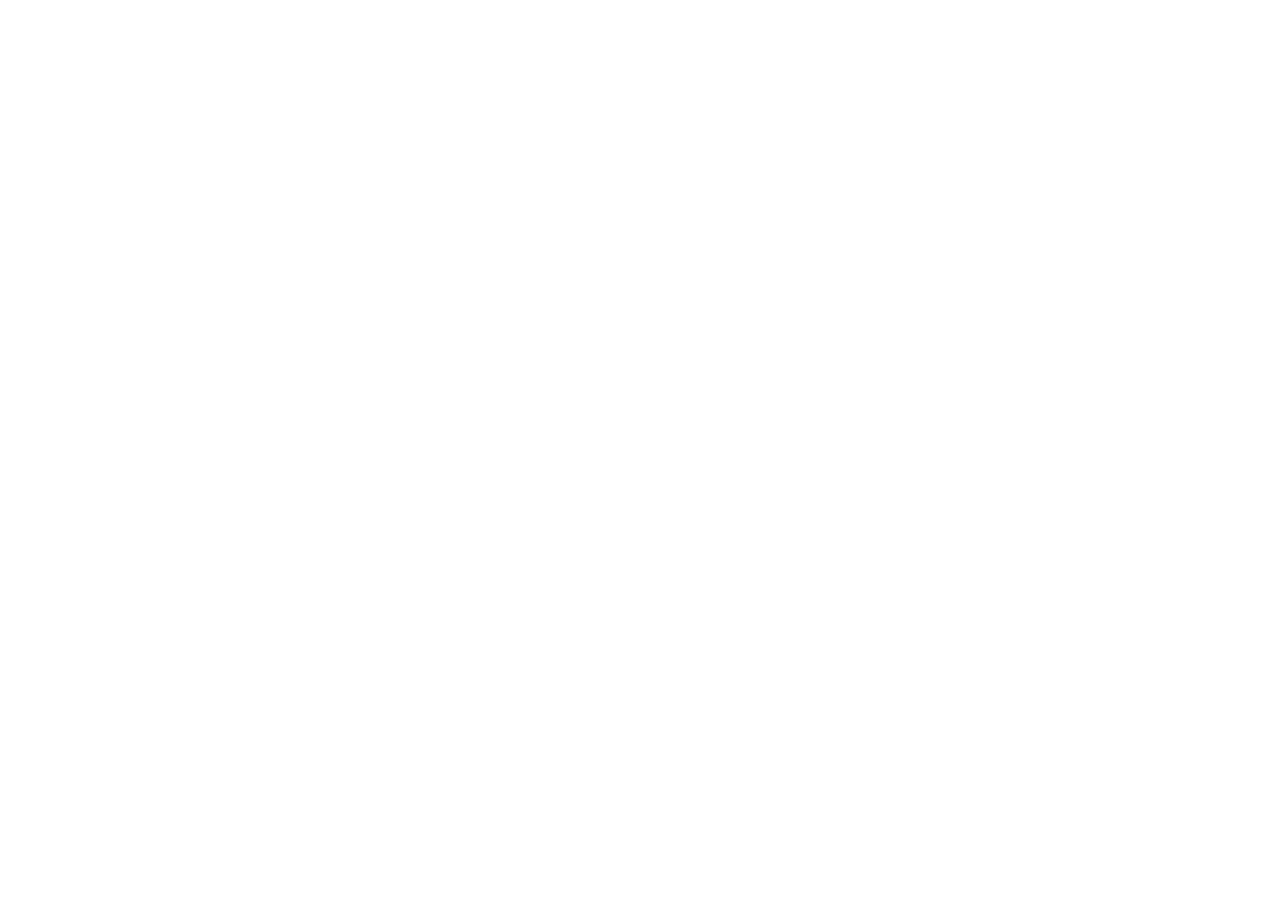
==== main.html @ f4369cef "Stworzenie podstawowych plików" ====
<!DOCTYPE html>
<html lang="en">
<head>
    <meta charset="UTF-8">
    <meta name="viewport" content="width=device-width, initial-scale=1.0">
    <title>BookED</title>
    <link rel="styelsheet" href="/style.css">
</head>
<body>


<script defer src="/main.js"></script>
</body>
</html>
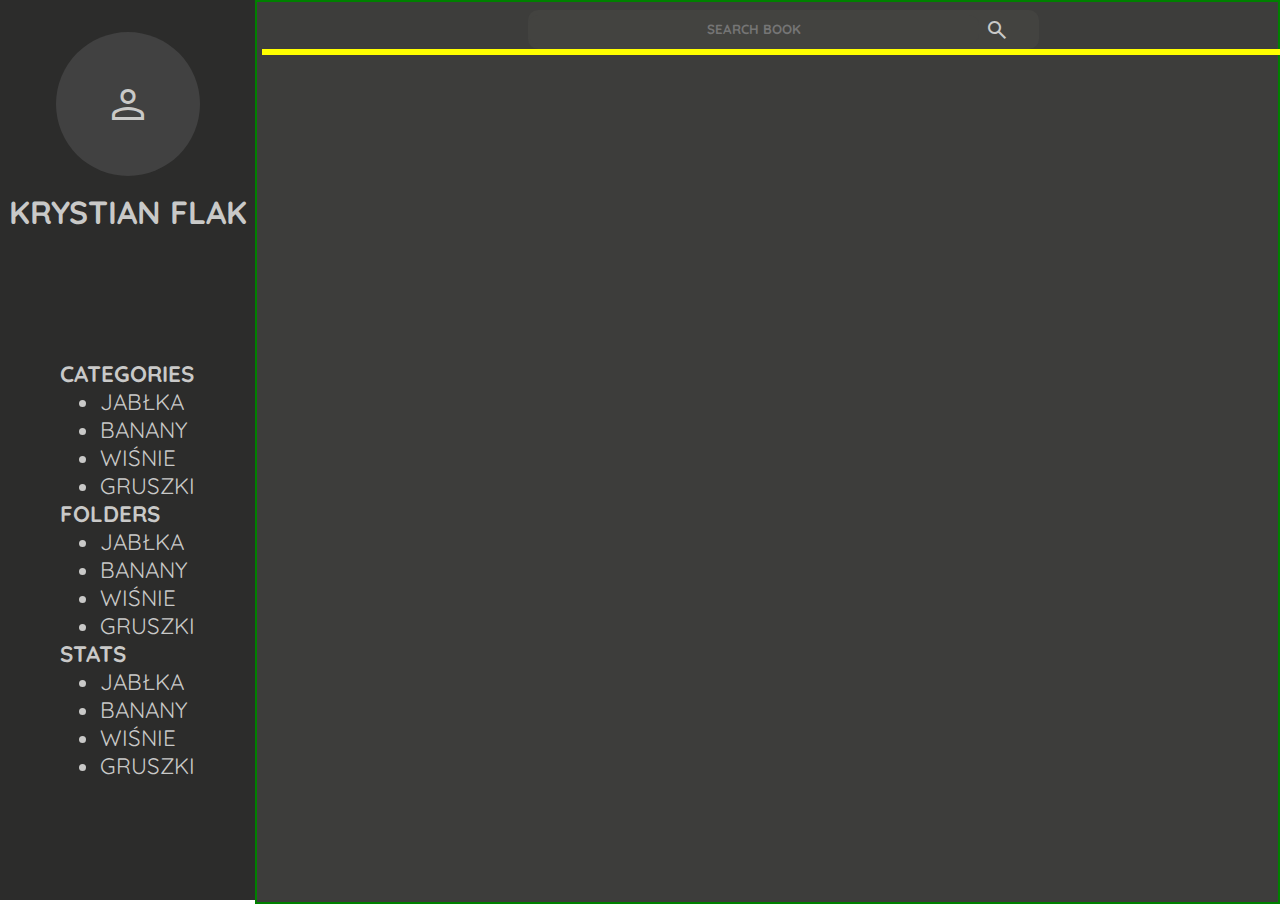
==== commit 93427598: "Make layouts" ====
--- a/main.html
+++ b/main.html
@@ -4,9 +4,74 @@
     <meta charset="UTF-8">
     <meta name="viewport" content="width=device-width, initial-scale=1.0">
     <title>BookED</title>
-    <link rel="styelsheet" href="/style.css">
+    <link rel="stylesheet" href="main.css">
+    <link href="https://fonts.googleapis.com/css2?family=Material+Symbols+Outlined" rel="stylesheet" />
+
+    <link href="https://fonts.googleapis.com/css2?family=Quicksand:wght@300..700&display=swap" rel="stylesheet">
+   
 </head>
 <body>
+
+<section class="container">
+
+    <div class="side-bar">
+        <div class="side-bar-container">
+            <div class="user-photo">
+                <span class="photo-icon material-symbols-outlined ">person</span>
+            </div>
+            <div class="text-style user-id">Krystian Flak</div>
+            <div class="side-bar-menu">
+                <div class="text-style categories">
+                    <h4>Categories</h4>
+                    <ul>
+                        <li>Jabłka</li>
+                        <li>Banany</li>
+                        <li>Wiśnie</li>
+                        <li>Gruszki</li>
+                    </ul>
+                </div>
+                <div class="text-style folders">
+                    <h4>Folders</h4>
+                    <ul>
+                        <li>Jabłka</li>
+                        <li>Banany</li>
+                        <li>Wiśnie</li>
+                        <li>Gruszki</li>
+                    </ul>
+                </div>
+                <div class="text-style stats">
+                    <h4>Stats</h4>
+                    <ul>
+                        <li>Jabłka</li>
+                        <li>Banany</li>
+                        <li>Wiśnie</li>
+                        <li>Gruszki</li>
+                    </ul>
+                </div>
+            </div>
+            
+        </div>
+    </div>
+    <div class="main-side">
+        <div class="search-bar-area">
+            <div class="search-bar">
+                <input type="search button" class="search-input-bar" placeholder="Search book">
+                <button class="material-symbols-outlined search-icon">search</button>
+            </div>
+
+            <div class="books">
+                <div class="book"></div>
+                <div class="book"></div>
+                <div class="book"></div>
+                <div class="book"></div>
+                <div class="book"></div>
+            </div>
+        </div>
+        
+    </div>
+
+</section>
+    
 
 
 <script defer src="/main.js"></script>
--- a/main.css
+++ b/main.css
@@ -0,0 +1,131 @@
+*{
+    margin: 0;
+}
+
+
+/* Main Page */
+.container{
+    display: flex;
+    width: 100%;
+    height: 100vh;
+}
+.side-bar{
+    display: flex;
+    width: 20%;
+    height: 100vh;
+    background-color: #2c2c2b;
+}
+.main-side{
+    display: flex;
+    flex-direction: column;
+    width: 80%;
+    height: 100vh;
+    border: solid green 2px;
+    background-color: #3D3D3B;
+}
+
+/* Search bar properties */
+.search-bar-area{
+    display: flex;
+    flex-direction: column;
+    width: 100%;
+    height: 5vh;
+    justify-content: center;
+    align-items: center;
+    margin: 0.5em;
+}
+.search-bar{
+    display: flex;
+    justify-content: center;
+    align-items: center;
+    background-color: #434340;
+    border-radius: 10px;
+    width: 50%;
+    margin-left: 1em;
+    height: 5vh;
+}
+.search-input-bar{
+    height: 70%;
+    width: 100%;
+    border-radius: 10px;
+    border: none;
+    background-color: #434340;
+    color: rgb(177, 176, 176);
+    text-align: center;
+    font-family: Quicksand,sans-serif;
+    font-weight: bold;
+    text-transform: uppercase;
+}
+.search-icon{
+    color: #c9c9c8;
+    margin-right: 1em;
+    background-color: transparent;
+    border: none;
+    height: 80%;
+    transition: color 0.3s ease;
+}
+.search-icon:hover{
+    cursor: pointer;
+    color: #e9e9e9;
+}
+.search-input-bar:hover{
+    cursor:initial; 
+}
+
+.search-input-bar:focus{
+    outline: none;
+}
+
+/* Side bar properties */
+
+/* 1.1 User photo */
+.side-bar-container{
+    display: flex;
+    width: 100%;
+    flex-direction: column;
+    /* justify-content: center; */
+    align-items: center;
+}
+.user-photo{
+    display: flex;
+    background-color: rgb(65, 65, 65);
+    border-radius: 100%;
+    padding: 3em;
+    margin-top: 2em;
+    margin-bottom: 1em;
+}
+.photo-icon{
+    font-size: 3rem !important; /* Rozmiar ikony */
+    color: #c9c9c8;
+}
+
+/* 1.2 user Name */
+
+.text-style{
+    font-family: Quicksand,sans-serif;
+    color: #c9c9c8;
+    text-transform: uppercase;
+    cursor: pointer;
+    font-size: 1.4rem;
+    transition: color 0.3s ease-in-out;
+}
+.text-style:hover{
+    color: #e4e4e3;
+}
+
+.user-id{
+    font-size: 2rem;
+    margin-bottom: 4em;
+    font-weight: bold;
+}
+
+.books{
+    display: flex;
+    border: solid yellow;
+    width: 100%;
+}
+
+
+
+
+
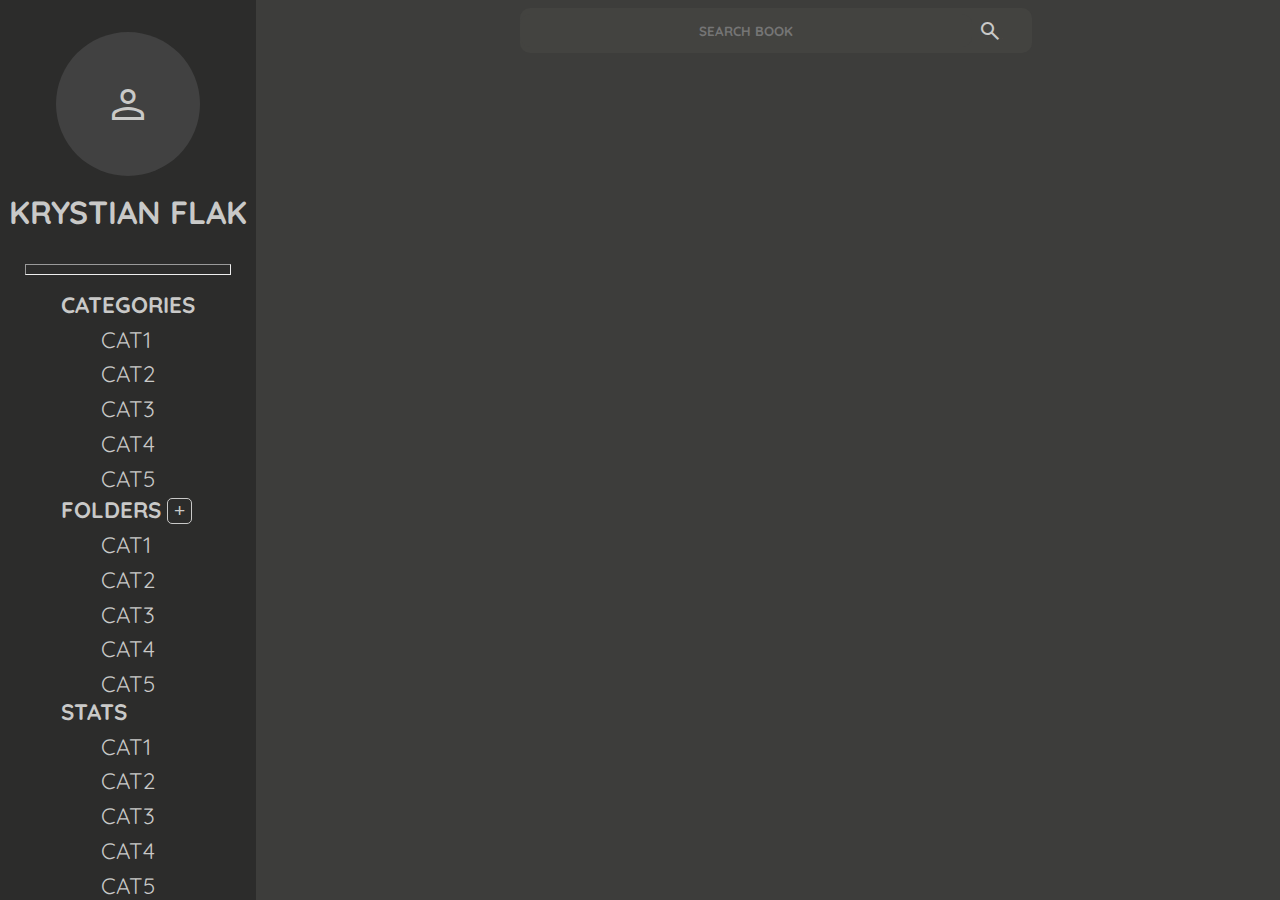
==== commit 8bccaa5e: "Zaprojektowano side bar oraz poprawiono szerokość" ====
--- a/main.html
+++ b/main.html
@@ -20,34 +20,40 @@
                 <span class="photo-icon material-symbols-outlined ">person</span>
             </div>
             <div class="text-style user-id">Krystian Flak</div>
+            <hr class="horizontal-label-decoration">
             <div class="side-bar-menu">
-                <div class="text-style categories">
-                    <h4>Categories</h4>
+                <h4 onclick="">Categories</h4>
+                    <div class="categories-name">
+                        <ul>
+                            <li>cat1</li>
+                            <li>cat2</li>
+                            <li>cat3</li>
+                            <li>cat4</li>
+                            <li>cat5</li>
+                        </ul>
+                    </div>
+                    <h4>Folders <button class="add-folder">+</button></h4>
+                    <div class="folders-name">
+                        <ul>
+                            <li>cat1</li>
+                            <li>cat2</li>
+                            <li>cat3</li>
+                            <li>cat4</li>
+                            <li>cat5</li>
+                        </ul>
+                    </div>
+                <h4>Stats</h4>
+                <div class="stats-name">
                     <ul>
-                        <li>Jabłka</li>
-                        <li>Banany</li>
-                        <li>Wiśnie</li>
-                        <li>Gruszki</li>
+                        <li>cat1</li>
+                        <li>cat2</li>
+                        <li>cat3</li>
+                        <li>cat4</li>
+                        <li>cat5</li>
                     </ul>
                 </div>
-                <div class="text-style folders">
-                    <h4>Folders</h4>
-                    <ul>
-                        <li>Jabłka</li>
-                        <li>Banany</li>
-                        <li>Wiśnie</li>
-                        <li>Gruszki</li>
-                    </ul>
-                </div>
-                <div class="text-style stats">
-                    <h4>Stats</h4>
-                    <ul>
-                        <li>Jabłka</li>
-                        <li>Banany</li>
-                        <li>Wiśnie</li>
-                        <li>Gruszki</li>
-                    </ul>
-                </div>
+                
+                
             </div>
             
         </div>
@@ -60,11 +66,7 @@
             </div>
 
             <div class="books">
-                <div class="book"></div>
-                <div class="book"></div>
-                <div class="book"></div>
-                <div class="book"></div>
-                <div class="book"></div>
+                
             </div>
         </div>
         
--- a/main.css
+++ b/main.css
@@ -14,13 +14,18 @@
     width: 20%;
     height: 100vh;
     background-color: #2c2c2b;
+    overflow-y: scroll;      
+    overflow-x: hidden;
+    scrollbar-width: none;
 }
+
+
 .main-side{
     display: flex;
     flex-direction: column;
     width: 80%;
     height: 100vh;
-    border: solid green 2px;
+    /* border: solid green 2px; */
     background-color: #3D3D3B;
 }
 
@@ -32,7 +37,7 @@
     height: 5vh;
     justify-content: center;
     align-items: center;
-    margin: 0.5em;
+    margin-top: 0.5em;
 }
 .search-bar{
     display: flex;
@@ -101,7 +106,8 @@
 
 /* 1.2 user Name */
 
-.text-style{
+
+.text-style, h4, li{
     font-family: Quicksand,sans-serif;
     color: #c9c9c8;
     text-transform: uppercase;
@@ -115,17 +121,62 @@
 
 .user-id{
     font-size: 2rem;
-    margin-bottom: 4em;
+    margin-bottom: 1em;
     font-weight: bold;
+    text-align: center;
 }
 
-.books{
+.horizontal-label-decoration{
     display: flex;
-    border: solid yellow;
-    width: 100%;
+    width: 80%;
+    height: 1vh;
+    margin-bottom: 1em;
+    
+}
+
+
+/* 1.3 navigation categories */
+
+.categories-name li{
+    display: flex;
+    list-style: none;
+    margin-top: 0.3em;
+}
+
+.folders-name li{
+    display: flex;
+    list-style: none;
+    margin-top: 0.3em;
+}
+
+.add-folder{
+    border: none;
+    outline: none;
+    color: #c9c9c8;
+    background-color: transparent;
+    font-size: 1.2rem;
+    border: solid 1px #c9c9c8;
+    border-radius: 5px;
+    margin-top: 0.3em;
+
+}
+
+.add-folder:hover{
+    color: rgb(65, 65, 65);
+    background-color: #c9c9c8;
+    border: solid 1px #c9c9c8;
+    cursor: pointer;
+}
+.stats-name li{
+    display: flex;
+    list-style: none;
+    margin-top: 0.3em;
 }
 
 
 
-
-
+.books{
+    display: flex;
+    /* border: solid yellow; */
+    width: 100%;
+}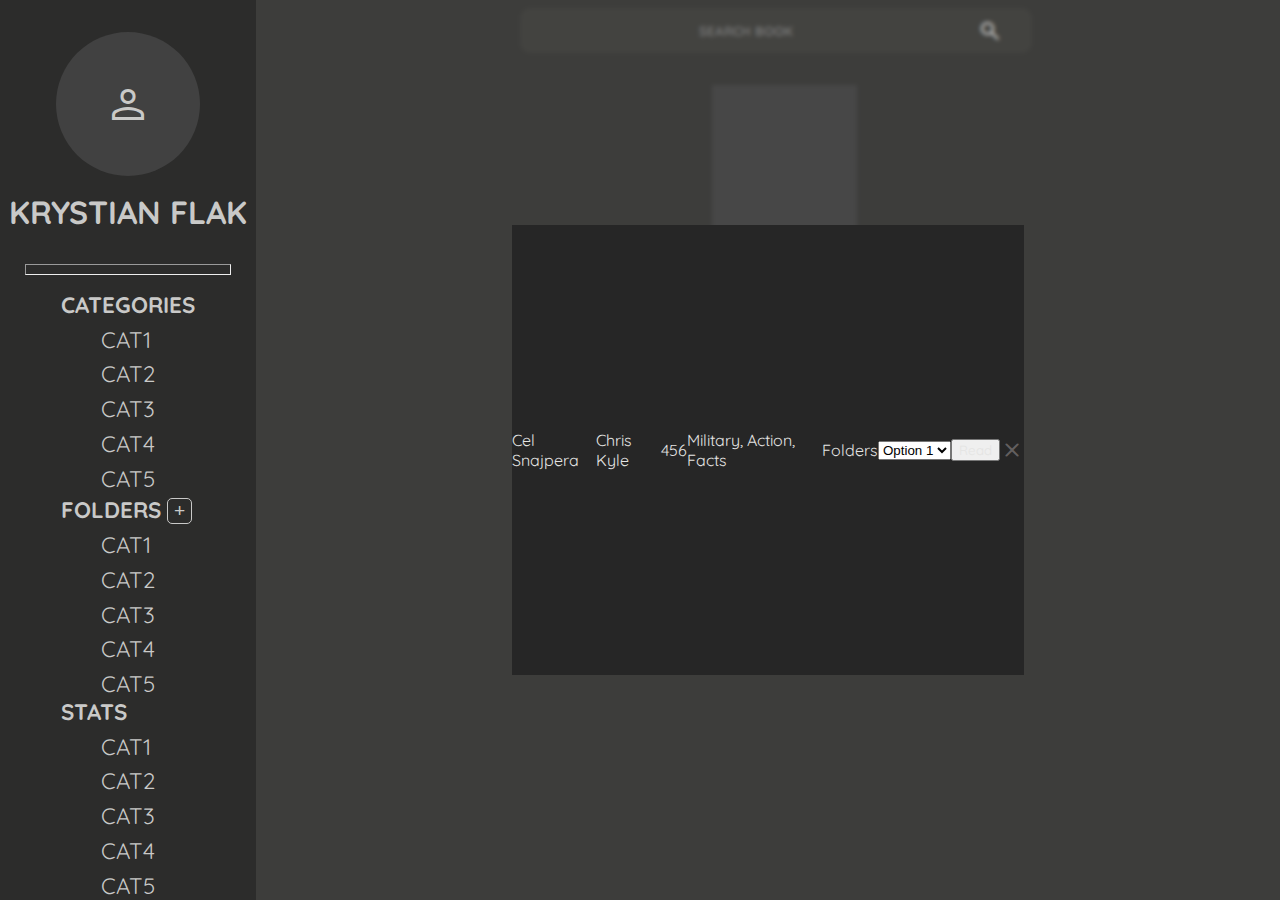
==== commit d35910a3: "Zaprojektowano układ ksązek na stronie glownej oraz stworzono modal z detalami danej ksążki (niedoko" ====
--- a/main.html
+++ b/main.html
@@ -6,6 +6,9 @@
     <title>BookED</title>
     <link rel="stylesheet" href="main.css">
     <link href="https://fonts.googleapis.com/css2?family=Material+Symbols+Outlined" rel="stylesheet" />
+   
+    <link rel="stylesheet" href="https://fonts.googleapis.com/css2?family=Material+Symbols+Rounded:opsz,wght,FILL,GRAD@20..48,100..700,0..1,-50..200&icon_names=bookmark" />
+    <link rel="stylesheet" href="https://fonts.googleapis.com/css2?family=Material+Symbols+Rounded:opsz,wght,FILL,GRAD@20..48,100..700,0..1,-50..200&icon_names=close" />
 
     <link href="https://fonts.googleapis.com/css2?family=Quicksand:wght@300..700&display=swap" rel="stylesheet">
    
@@ -59,18 +62,51 @@
         </div>
     </div>
     <div class="main-side">
+
+        <!-- Modal for book's details -->
+        <div class="modal-all">
+            <div class="modal-cont">
+                <div class="m-title m-text-style">Cel Snajpera</div>
+                <div class="m-author m-text-style">Chris Kyle</div>
+                <div class="m-num-page m-text-style"> 456</div>
+                <div class="m-categories m-text-style">Military, Action, Facts</div>
+                <label for="dropdown" class="m-text-style">Folders</label>
+                    <select id="dropdown" name="options">
+                        <option value="option1" class="m-text-style">Option 1</option>
+                        <option value="option2"class="m-text-style">Option 2</option>
+                        <option value="option3"class="m-text-style">Option 3</option>
+                    </select>
+                    <button class="read-notRead m-text-style">Read</button>
+                    <!-- <span class="material-symbols-rounded">bookmark</span> -->
+                    <span class="material-symbols-rounded m-text-style-exit">close</span>
+            </div>
+         </div>
+
         <div class="search-bar-area">
             <div class="search-bar">
                 <input type="search button" class="search-input-bar" placeholder="Search book">
                 <button class="material-symbols-outlined search-icon">search</button>
             </div>
 
-            <div class="books">
-                
+        </div>
+
+            <div class="books-container">
+                <div class="book-info-container">
+                    <div class="photo"></div>
+                    <div class="title text-style-b">Cel Snajepra</div>
+                    <div class="author text-style-b">Chris Kyle</div>
+                </div>
             </div>
-        </div>
-        
+
+            
+            
+
+
+
     </div>
+
+
+
 
 </section>
     
--- a/main.css
+++ b/main.css
@@ -100,7 +100,7 @@
     margin-bottom: 1em;
 }
 .photo-icon{
-    font-size: 3rem !important; /* Rozmiar ikony */
+    font-size: 3rem !important; 
     color: #c9c9c8;
 }
 
@@ -174,9 +174,86 @@
 }
 
 
-
-.books{
-    display: flex;
-    /* border: solid yellow; */
-    width: 100%;
+/* Books area */
+.books-container{
+    display: flex;
+    flex-wrap: wrap;
+    justify-content: center;
+    overflow-y: scroll;      
+    overflow-x: hidden;
+    scrollbar-width: none;
+    width: 100%;
+}
+
+.book-info-container{
+    display: flex;
+    flex-direction: column;
+    justify-content: center;
+    align-items: center;
+    width: 145px;
+    height: 260px;
+    min-width: 145px;
+    min-height: 260px;
+    border-bottom: solid 3px #626262;
+    margin-top:2em;
+    margin-left: 2em;
+    transition: transform 0.3s ease-in-out;
+
+}
+
+.book-info-container:hover{
+    background-color: #3D3D3B;
+    transform: scale(1.02);
+    
+}
+.photo{
+    width: 100%;
+    height: 80%;
+    margin-bottom: 1em;
+    background-color: rgb(71, 71, 71);
+    cursor: pointer;
+}
+
+.text-style-b{
+    color: #e4e4e3;
+    font-family: Quicksand,sans-serif;
+    margin-bottom: 0.3em;
+}
+.title{
+    font-size: 1.2rem;
+    font-weight: bold;
+    cursor:pointer;
+}
+.author{
+    cursor: pointer;
+}
+
+
+/* Modal of the book's details */
+
+.modal-all{
+    display: flex;
+    visibility: visible;
+    position: absolute;
+    justify-content: center;
+    align-items: center;
+    width: 80%;
+    height: 100vh;
+    backdrop-filter: blur(2px);
+}
+.modal-cont{
+    display: flex;
+    justify-content: center;
+    align-items: center;
+    background-color: #262626;
+    width: 50%;
+    height: 50vh;
+}
+
+.m-text-style{
+    font-family: Quicksand,sans-serif;
+    color: #e4e4e3;;
+}
+.m-text-style-exit{
+    color: rgb(98, 95, 95); !important
 }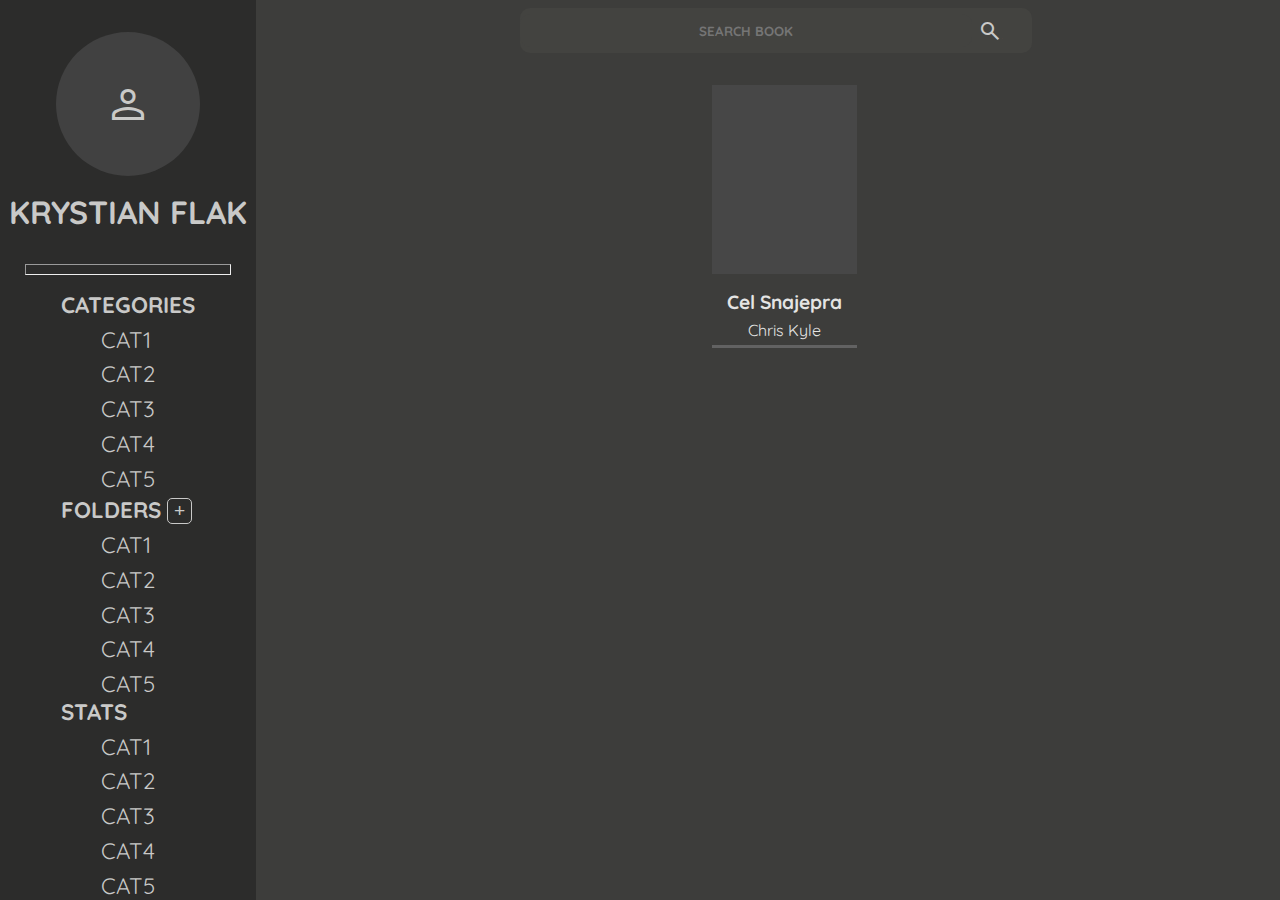
==== commit dbc42d22: "Stworozno wygląd modalu ze szczegolami strony" ====
--- a/main.html
+++ b/main.html
@@ -66,19 +66,21 @@
         <!-- Modal for book's details -->
         <div class="modal-all">
             <div class="modal-cont">
-                <div class="m-title m-text-style">Cel Snajpera</div>
-                <div class="m-author m-text-style">Chris Kyle</div>
-                <div class="m-num-page m-text-style"> 456</div>
-                <div class="m-categories m-text-style">Military, Action, Facts</div>
-                <label for="dropdown" class="m-text-style">Folders</label>
-                    <select id="dropdown" name="options">
-                        <option value="option1" class="m-text-style">Option 1</option>
-                        <option value="option2"class="m-text-style">Option 2</option>
-                        <option value="option3"class="m-text-style">Option 3</option>
-                    </select>
-                    <button class="read-notRead m-text-style">Read</button>
+                <div class="left-side-modal">
+                    <div class="m-title m-text-style">Cel Snajpera, najwkszy z najwikszych.</div>
+                    <div class="m-author m-text-style">Chris Kyle</div>
+                    <div class="m-num-page m-text-style"> 456 pages</div>
+                    <div class="m-categories m-text-style">Cat.: Military, Action, Facts</div>
+                </div>
+                <div class="right-side-modal">
                     <!-- <span class="material-symbols-rounded">bookmark</span> -->
                     <span class="material-symbols-rounded m-text-style-exit">close</span>
+                    <button class="read-notRead m-text-style">Read</button>
+                    <button class="read-notRead m-text-style">add to folders</button>
+                </div>
+                
+                
+                    
             </div>
          </div>
 
--- a/main.css
+++ b/main.css
@@ -233,7 +233,7 @@
 
 .modal-all{
     display: flex;
-    visibility: visible;
+    visibility: hidden;
     position: absolute;
     justify-content: center;
     align-items: center;
@@ -250,10 +250,60 @@
     height: 50vh;
 }
 
+.left-side-modal{
+    width: 46%;
+    height: 100%;
+    margin-left: 4%;
+    margin-top: 4%;
+}
+.right-side-modal{
+    width: 50%;
+    height: 100%;
+
+}
+
 .m-text-style{
     font-family: Quicksand,sans-serif;
     color: #e4e4e3;;
 }
+.right-side-modal > .m-text-style-exit{
+    margin-left: 91%;
+    margin-top: 2%;
+}
+
 .m-text-style-exit{
-    color: rgb(98, 95, 95); !important
-}+    color: rgb(98, 95, 95) !important;
+    
+}
+.m-text-style-exit:hover{
+    cursor: pointer;
+    color: rgb(174, 172, 172)!important;
+}
+
+.m-title{
+    font-size: 2rem;
+    font-weight: bold;
+    text-align:start;
+}
+.m-author{
+    font-size: 1.3rem;
+    margin-bottom: 1em;
+}
+.m-num-page{
+    margin-bottom: 0.5em;
+}
+
+.read-notRead{
+    width: 50%;
+    height: 6vh;
+    margin: 2em;
+    background-color: rgba(25, 195, 90, 0.121);
+    color: blaCK;
+    font-weight: bolder;
+    outline: none;
+    border: solid 2px whitesmoke;
+    border-radius: 20px;
+    cursor: pointer;
+}
+
+
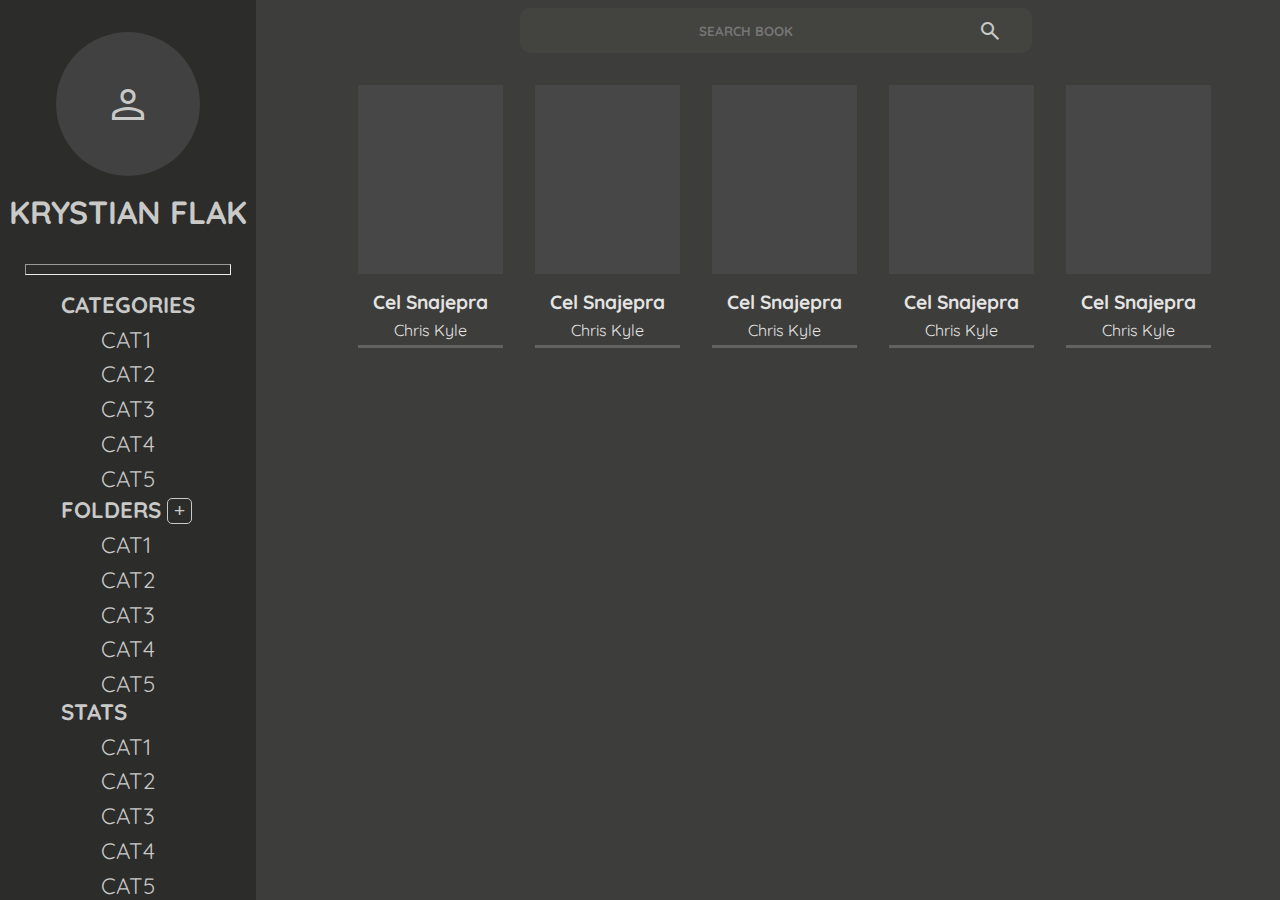
==== commit 335d3e35: "Stworozno probn wersje modal z JS" ====
--- a/main.html
+++ b/main.html
@@ -98,6 +98,27 @@
                     <div class="title text-style-b">Cel Snajepra</div>
                     <div class="author text-style-b">Chris Kyle</div>
                 </div>
+                <div class="book-info-container">
+                    <div class="photo"></div>
+                    <div class="title text-style-b">Cel Snajepra</div>
+                    <div class="author text-style-b">Chris Kyle</div>
+                </div>
+                <div class="book-info-container">
+                    <div class="photo"></div>
+                    <div class="title text-style-b">Cel Snajepra</div>
+                    <div class="author text-style-b">Chris Kyle</div>
+                </div>
+                <div class="book-info-container">
+                    <div class="photo"></div>
+                    <div class="title text-style-b">Cel Snajepra</div>
+                    <div class="author text-style-b">Chris Kyle</div>
+                </div>
+                <div class="book-info-container">
+                    <div class="photo"></div>
+                    <div class="title text-style-b">Cel Snajepra</div>
+                    <div class="author text-style-b">Chris Kyle</div>
+                </div>
+                
             </div>
 
             
--- a/main.css
+++ b/main.css
@@ -248,6 +248,7 @@
     background-color: #262626;
     width: 50%;
     height: 50vh;
+    z-index: 100;
 }
 
 .left-side-modal{
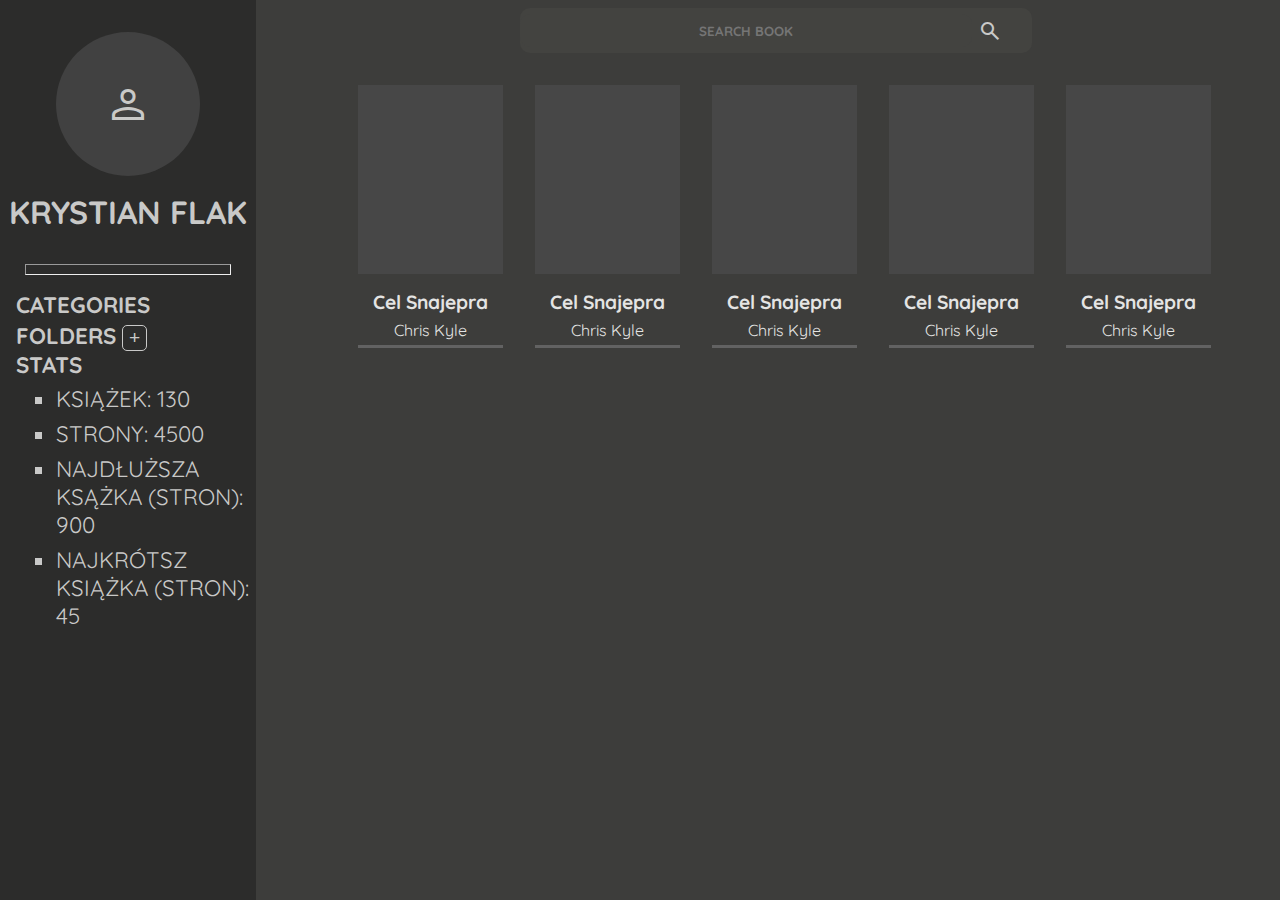
==== commit 2212b3d8: "Dodano animacje modalu oraz funkcjonalnosc do side baru" ====
--- a/main.html
+++ b/main.html
@@ -25,34 +25,31 @@
             <div class="text-style user-id">Krystian Flak</div>
             <hr class="horizontal-label-decoration">
             <div class="side-bar-menu">
-                <h4 onclick="">Categories</h4>
-                    <div class="categories-name">
+                <h4 id="cat-open-btn">Categories</h4>
+                    <div id="categories-name-id" class="categories-name">
                         <ul>
-                            <li>cat1</li>
-                            <li>cat2</li>
-                            <li>cat3</li>
-                            <li>cat4</li>
-                            <li>cat5</li>
+                            <li>Ulubione</li>
+                            <li>Przeczytane</li>
+                            <li>Nieprzeczytane</li>
+                            <li>Militarne</li>
+                            <li>Kryminały</li>
+                            <li>Horrory</li>
+                            <li>Rozwój</li>
                         </ul>
                     </div>
-                    <h4>Folders <button class="add-folder">+</button></h4>
+                    <h4>Folders <button id="add-btn" class="add-folder">+</button></h4>
                     <div class="folders-name">
-                        <ul>
-                            <li>cat1</li>
-                            <li>cat2</li>
-                            <li>cat3</li>
-                            <li>cat4</li>
-                            <li>cat5</li>
+                        <ul class="folders-area">
+                            <!-- Space for new folders -->
                         </ul>
                     </div>
-                <h4>Stats</h4>
-                <div class="stats-name">
+                <h4 id="stat-open-btn">Stats</h4>
+                <div class="stats-name" id="stats-name-id">
                     <ul>
-                        <li>cat1</li>
-                        <li>cat2</li>
-                        <li>cat3</li>
-                        <li>cat4</li>
-                        <li>cat5</li>
+                        <li>Książek: 130</li>
+                        <li>Strony: 4500</li>
+                        <li>Najdłuższa ksążka (stron): 900 </li>
+                        <li>Najkrótsz książka (stron): 45</li>
                     </ul>
                 </div>
                 
@@ -74,7 +71,7 @@
                 </div>
                 <div class="right-side-modal">
                     <!-- <span class="material-symbols-rounded">bookmark</span> -->
-                    <span class="material-symbols-rounded m-text-style-exit">close</span>
+                    <span id="close-modal" class="material-symbols-rounded m-text-style-exit">close</span>
                     <button class="read-notRead m-text-style">Read</button>
                     <button class="read-notRead m-text-style">add to folders</button>
                 </div>
--- a/main.css
+++ b/main.css
@@ -17,6 +17,9 @@
     overflow-y: scroll;      
     overflow-x: hidden;
     scrollbar-width: none;
+}
+.side-bar-menu{
+    margin-left: 1em;
 }
 
 
@@ -136,12 +139,17 @@
 
 
 /* 1.3 navigation categories */
-
+.categories-name{
+    display: none;
+    animation: OpenCat 0.3s ease;
+   
+}
 .categories-name li{
-    display: flex;
     list-style: none;
     margin-top: 0.3em;
 }
+
+
 
 .folders-name li{
     display: flex;
@@ -167,9 +175,20 @@
     border: solid 1px #c9c9c8;
     cursor: pointer;
 }
+.stats-name{
+    display: flex;
+    justify-content: center;
+    align-items: center;
+    animation: OpenCat 0.3s ease;
+   
+}
+@keyframes OpenCat {
+    0%{opacity: 0;}
+    100%{opacity: 1;}
+    
+}
 .stats-name li{
-    display: flex;
-    list-style: none;
+    list-style:square;
     margin-top: 0.3em;
 }
 
@@ -203,7 +222,7 @@
 
 .book-info-container:hover{
     background-color: #3D3D3B;
-    transform: scale(1.02);
+    transform: scale(1.01);
     
 }
 .photo{
@@ -240,7 +259,26 @@
     width: 80%;
     height: 100vh;
     backdrop-filter: blur(2px);
-}
+    z-index: 10;
+ 
+}
+.modal-all-enter{
+    display: flex;
+    visibility: visible;
+    position: absolute;
+    justify-content: center;
+    align-items: center;
+    width: 80%;
+    height: 100vh;
+    backdrop-filter: blur(2px);
+    animation: OpenModal 0.5s ease-in-out;
+}
+
+@keyframes OpenModal {
+    0%{opacity: 0;}
+    100%{opacity: 1;}
+}
+
 .modal-cont{
     display: flex;
     justify-content: center;
